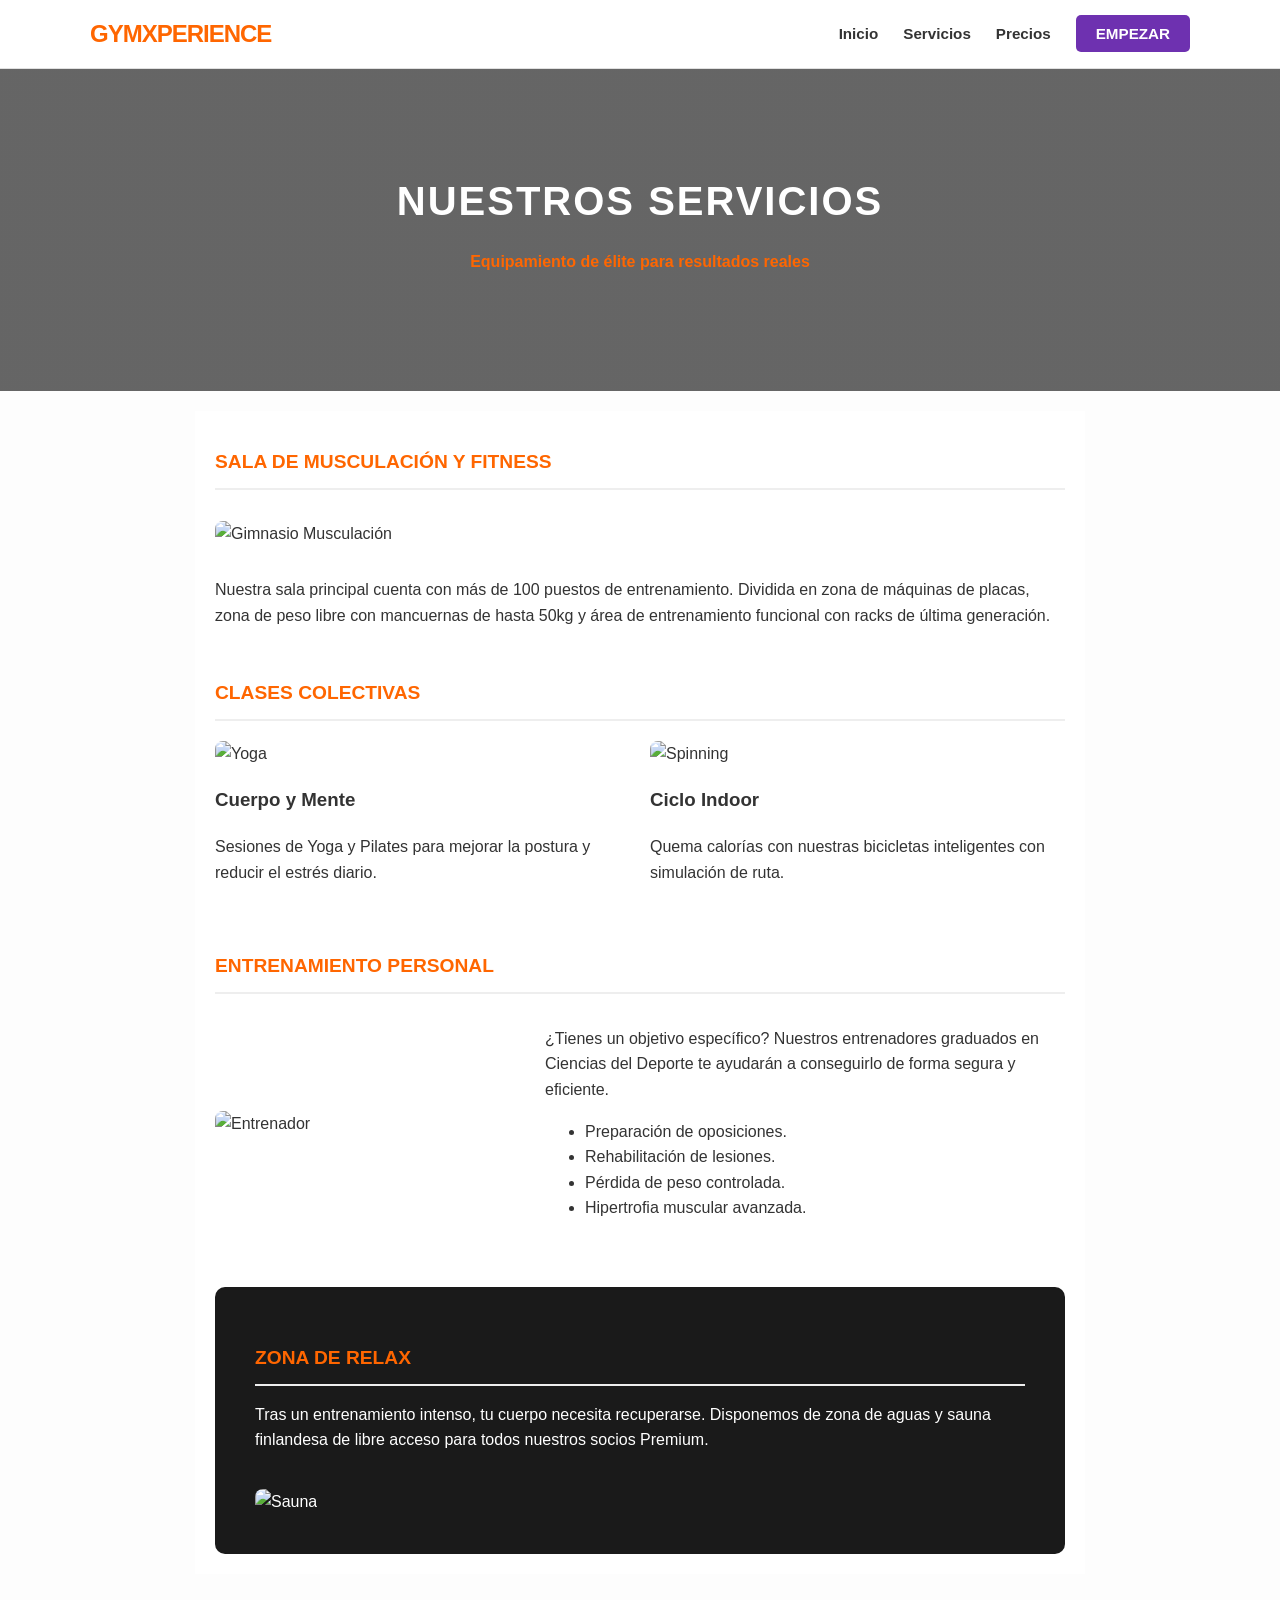
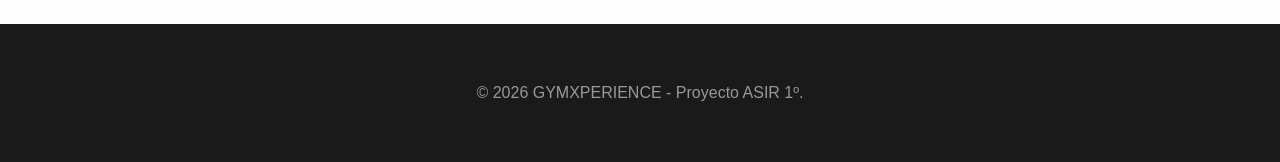
==== servicios.html @ 4a758423 "Update header background image in servicios.html" ====
<!DOCTYPE html>
<html lang="es">
<head>
    <meta charset="UTF-8">
    <meta name="viewport" content="width=device-width, initial-scale=1.0">
    <title>Servicios - GYMXPERIENCE</title>
    <link rel="stylesheet" href="estilos.css">
</head>
<body>

    <nav class="navbar">
        <div class="nav-container">
            <a href="index.html" class="logo">GYMXPERIENCE</a>
            <ul class="nav-menu">
                <li><a href="index.html">Inicio</a></li>
                <li><a href="servicios.html">Servicios</a></li>
                <li><a href="tarifas.html">Precios</a></li>
                <li><a href="contacto.html" class="btn-nav">EMPEZAR</a></li>
            </ul>
        </div>
    </nav>

    <header style="background: linear-gradient(rgba(0,0,0,0.6), rgba(0,0,0,0.6)), url('imagenes/baner2.jpg') no-repeat center center/cover; padding: 100px 20px;">
        <h1 style="color: white; margin: 0;">NUESTROS SERVICIOS</h1>
        <p style="color: #ff6600; font-weight: bold;">Equipamiento de élite para resultados reales</p>
    </header>

    <main class="main-content">
        
        <section style="margin-bottom: 50px;">
            <h2>Sala de Musculación y Fitness</h2>
            <img src="https://images.unsplash.com/photo-1540497077202-7c8a3999166f?q=80&w=2070" alt="Gimnasio Musculación" style="width: 100%; border-radius: 8px; margin: 15px 0;">
            <p>Nuestra sala principal cuenta con más de 100 puestos de entrenamiento. Dividida en zona de máquinas de placas, zona de peso libre con mancuernas de hasta 50kg y área de entrenamiento funcional con racks de última generación.</p>
        </section>

        <section style="margin-bottom: 50px;">
            <h2>Clases Colectivas</h2>
            <div style="display: grid; grid-template-columns: 1fr 1fr; gap: 20px; margin-top: 20px;">
                <div>
                    <img src="https://images.unsplash.com/photo-1518611012118-696072aa579a?q=80&w=2070" alt="Yoga" style="width: 100%; border-radius: 8px;">
                    <h3>Cuerpo y Mente</h3>
                    <p>Sesiones de Yoga y Pilates para mejorar la postura y reducir el estrés diario.</p>
                </div>
                <div>
                    <img src="https://images.unsplash.com/photo-1534258936925-c58bed479fcb?q=80&w=2070" alt="Spinning" style="width: 100%; border-radius: 8px;">
                    <h3>Ciclo Indoor</h3>
                    <p>Quema calorías con nuestras bicicletas inteligentes con simulación de ruta.</p>
                </div>
            </div>
        </section>

        <section style="margin-bottom: 50px;">
            <h2>Entrenamiento Personal</h2>
            <div style="display: flex; align-items: center; gap: 30px; flex-wrap: wrap;">
                <img src="https://images.unsplash.com/photo-1571019613454-1cb2f99b2d8b?q=80&w=2070" alt="Entrenador" style="width: 300px; border-radius: 8px;">
                <div style="flex: 1; min-width: 300px;">
                    <p>¿Tienes un objetivo específico? Nuestros entrenadores graduados en Ciencias del Deporte te ayudarán a conseguirlo de forma segura y eficiente.</p>
                    <ul>
                        <li>Preparación de oposiciones.</li>
                        <li>Rehabilitación de lesiones.</li>
                        <li>Pérdida de peso controlada.</li>
                        <li>Hipertrofia muscular avanzada.</li>
                    </ul>
                </div>
            </div>
        </section>

        <section style="background: #1a1a1a; color: white; padding: 40px; border-radius: 10px; margin-top: 40px;">
            <h2 style="color: #ff6600;">Zona de Relax</h2>
            <p>Tras un entrenamiento intenso, tu cuerpo necesita recuperarse. Disponemos de zona de aguas y sauna finlandesa de libre acceso para todos nuestros socios Premium.</p>
            <img src="https://images.unsplash.com/photo-1590487949433-a55e973b6688?q=80&w=2070" alt="Sauna" style="width: 100%; height: 250px; object-fit: cover; border-radius: 8px; margin-top: 20px;">
        </section>

    </main>

    <footer>
        <p>&copy; 2026 GYMXPERIENCE - Proyecto ASIR 1º.</p>
    </footer>

</body>
</html>
---- estilos.css ----
body {
    font-family: 'Helvetica', Arial, sans-serif;
    line-height: 1.6;
    margin: 0;
    padding: 0;
    color: #333;
    background-color: #fdfdfd;
}

.navbar {
    background-color: #ffffff;
    border-bottom: 1px solid #e0e0e0;
    padding: 15px 0;
    position: sticky; 
    top: 0;
    z-index: 1000;
}

.nav-container {
    max-width: 1100px;
    margin: 0 auto;
    display: flex;
    justify-content: space-between;
    align-items: center;
    padding: 0 20px;
}

.logo {
    font-size: 1.5rem;
    font-weight: 900;
    color: #ff6600; 
    text-decoration: none;
    letter-spacing: -1px;
}

.nav-menu {
    list-style: none;
    display: flex;
    align-items: center;
    margin: 0;
    padding: 0;
}

.nav-menu li {
    margin-left: 25px;
}

.nav-menu a {
    text-decoration: none;
    color: #333;
    font-weight: 600;
    font-size: 0.95rem;
    transition: 0.3s;
}

.nav-menu a:hover {
    color: #ff6600;
}

.btn-nav {
    background-color: #6e31b0; 
    color: white !important;
    padding: 10px 20px;
    border-radius: 5px;
    text-transform: uppercase;
}

.btn-nav:hover {
    background-color: #56258d;
    transform: translateY(-2px);
}

header {
    background: linear-gradient(135deg, #1a1a1a 0%, #333 100%);
    color: #fff;
    padding: 3rem 1rem;
    text-align: center;
}

header h1 {
    margin: 0;
    font-size: 2.5rem;
    letter-spacing: 2px;
}

.main-content {
    max-width: 850px;
    margin: 20px auto;
    padding: 20px;
    background: white;
}

h2 {
    color: #ff6600;
    text-transform: uppercase;
    font-size: 1.2rem;
    border-bottom: 2px solid #eee;
    padding-bottom: 10px;
}

table {
    width: 100%;
    border-collapse: collapse;
    margin: 20px 0;
    background: white;
}

th {
    background-color: #ff6600;
    color: white;
    text-align: left;
}

td, th {
    padding: 12px;    border: 1px solid #eee;
}

.registro {
    background: #f4f4f4;
    padding: 25px;
    border-radius: 10px;
    border-left: 5px solid #ff6600;
    margin-top: 30px;
}

.campo {
    margin-bottom: 15px;
}

label {
    display: block;
    font-weight: bold;
    margin-bottom: 5px;
}

input, select {
    width: 100%;
    padding: 10px;
    border: 1px solid #ccc;
    border-radius: 4px;
    box-sizing: border-box;
}

button {
    background: #ff6600;
    color: white;
    border: none;
    padding: 12px 25px;
    font-weight: bold;
    cursor: pointer;
    transition: 0.3s;
    width: 100%;
    font-size: 1rem;
}

button:hover {
    background: #333;
}

footer {
    text-align: center;
    padding: 40px 20px;
    background-color: #1a1a1a;
    color: #999;
    margin-top: 50px;
}
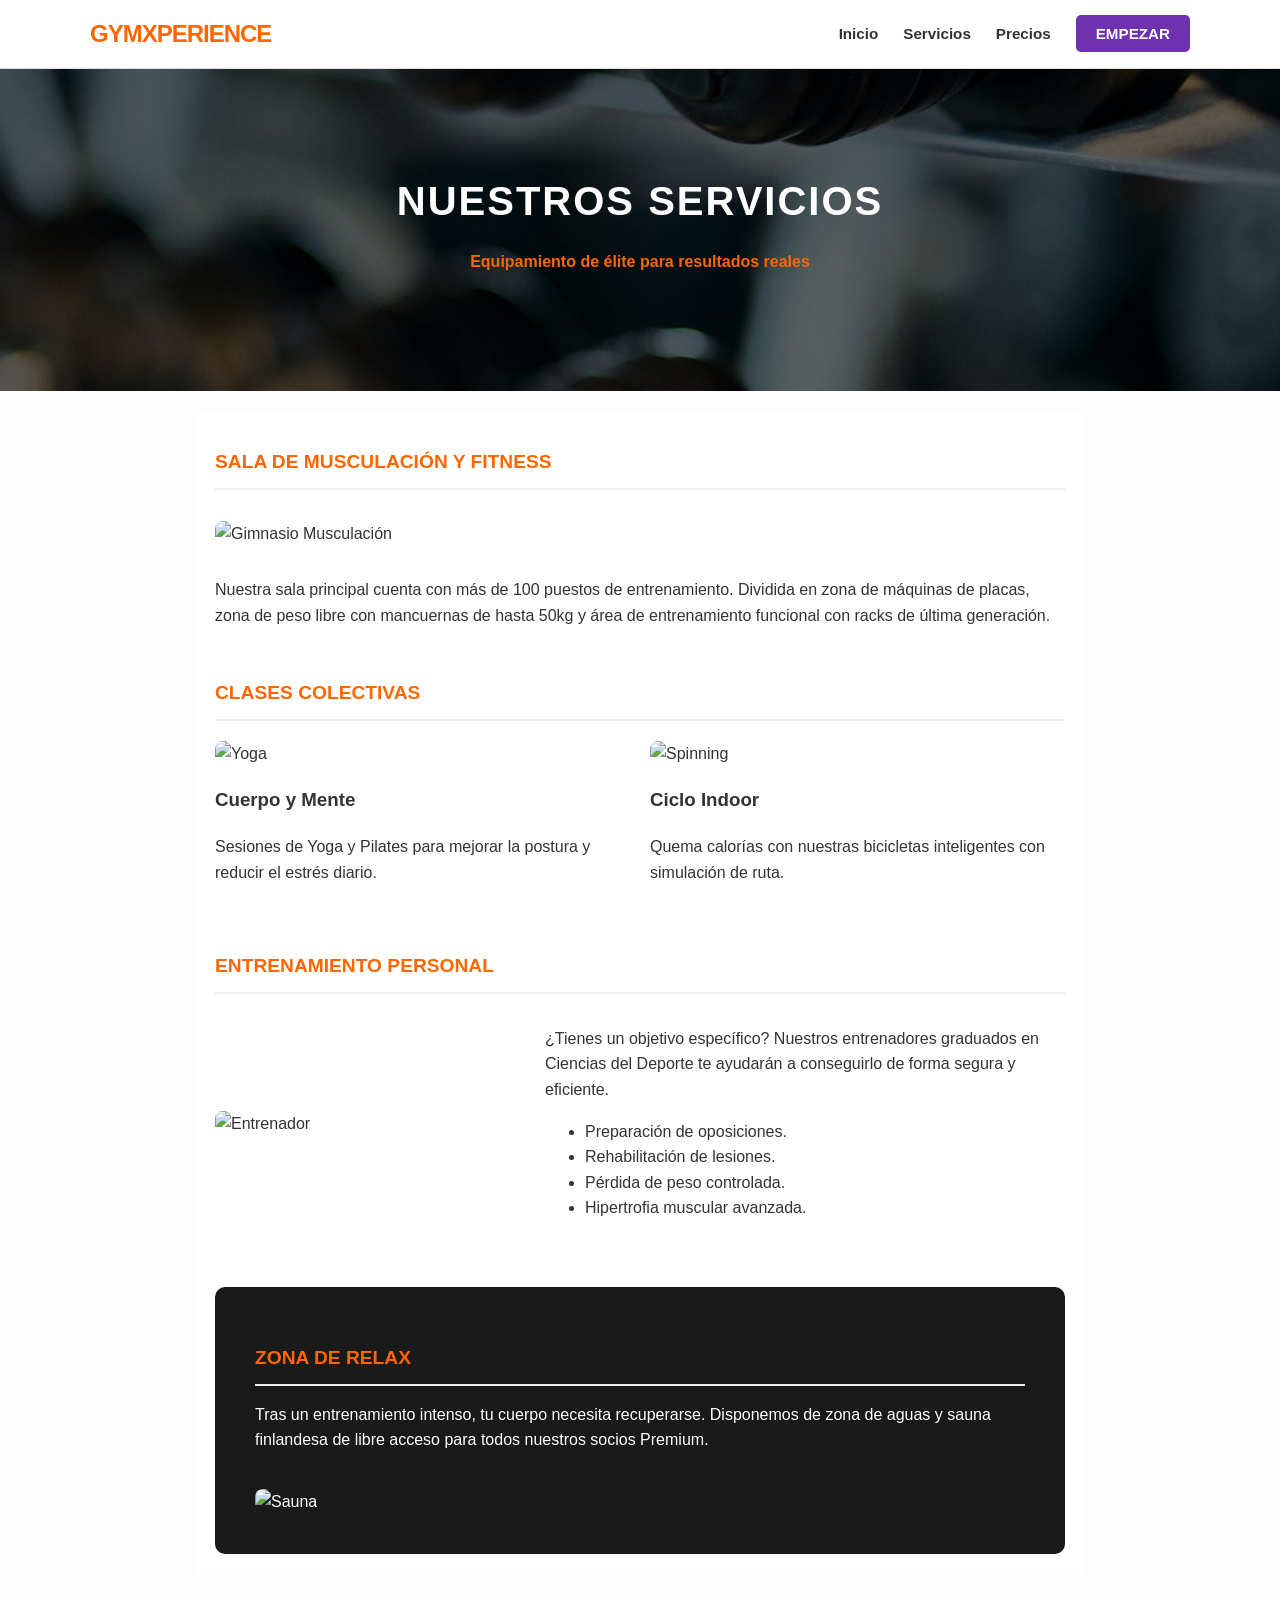
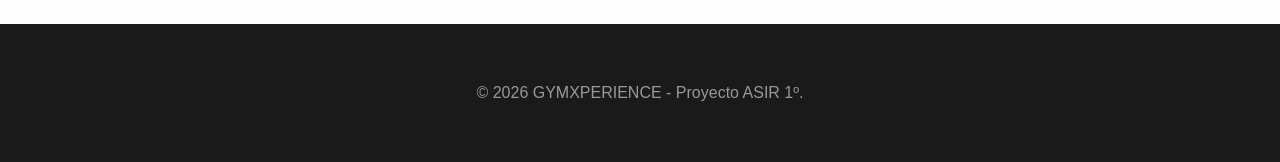
==== commit cd273123: "Add text alignment and color to header" ====
--- a/servicios.html
+++ b/servicios.html
@@ -20,7 +20,7 @@
         </div>
     </nav>
 
-    <header style="background: linear-gradient(rgba(0,0,0,0.6), rgba(0,0,0,0.6)), url('imagenes/baner2.jpg') no-repeat center center/cover; padding: 100px 20px;">
+<header style="background: linear-gradient(rgba(0,0,0,0.6), rgba(0,0,0,0.6)), url('imagenes/baner2.jpg') no-repeat center center/cover; padding: 100px 20px; text-align: center; color: white;">
         <h1 style="color: white; margin: 0;">NUESTROS SERVICIOS</h1>
         <p style="color: #ff6600; font-weight: bold;">Equipamiento de élite para resultados reales</p>
     </header>
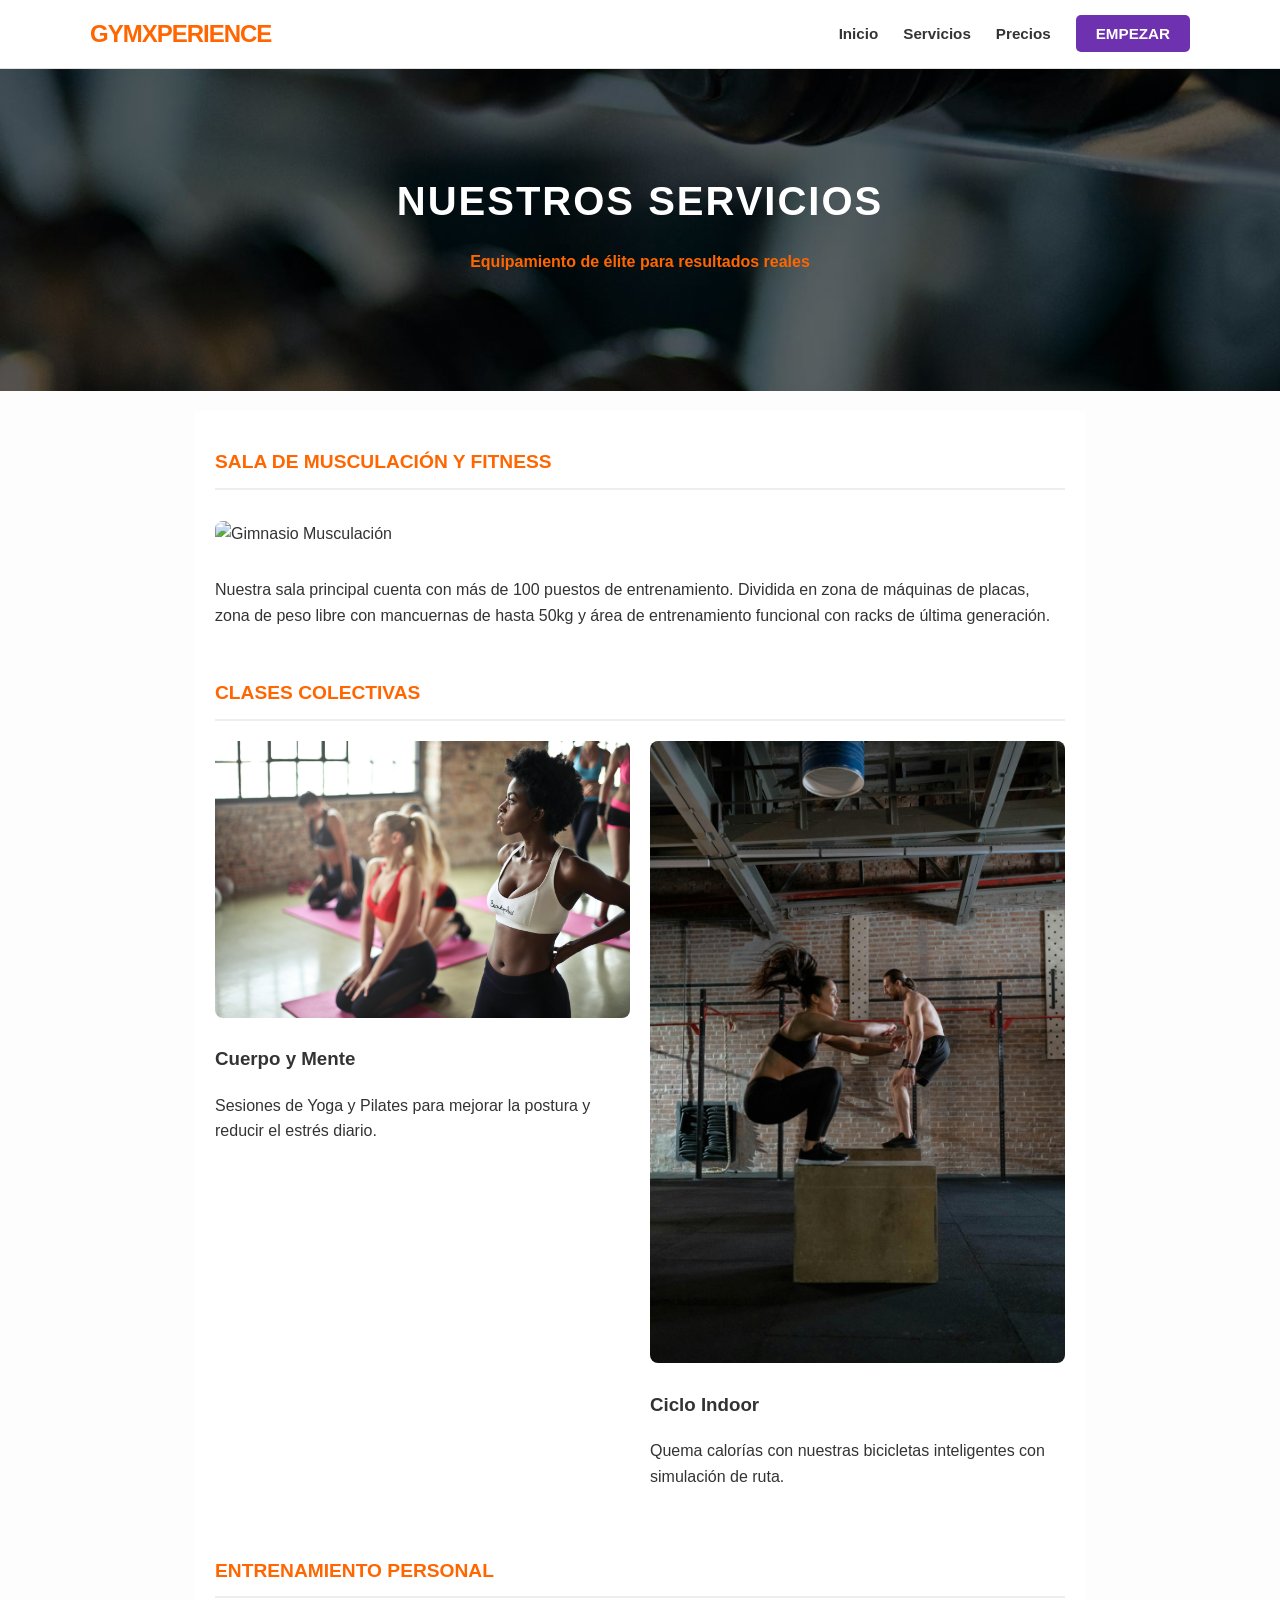
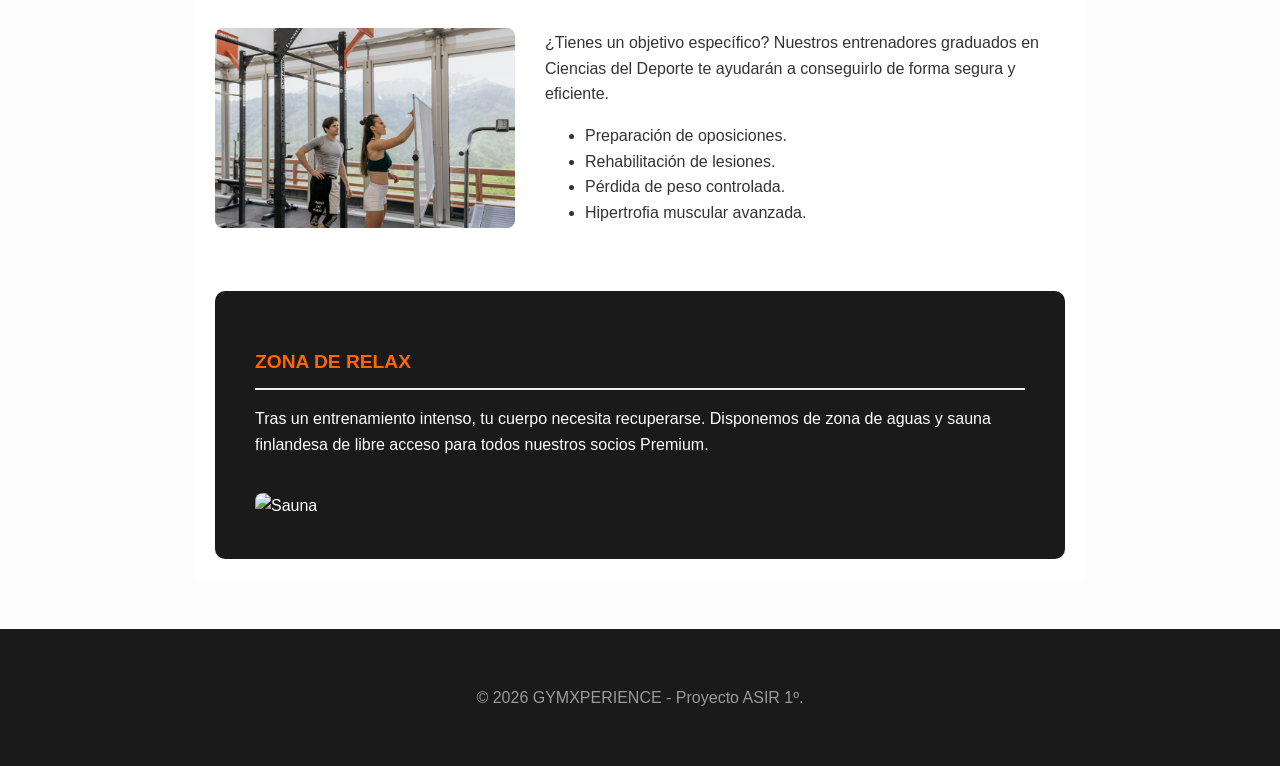
==== commit 4697da07: "Replace external images with local image paths" ====
--- a/servicios.html
+++ b/servicios.html
@@ -29,7 +29,7 @@
         
         <section style="margin-bottom: 50px;">
             <h2>Sala de Musculación y Fitness</h2>
-            <img src="https://images.unsplash.com/photo-1540497077202-7c8a3999166f?q=80&w=2070" alt="Gimnasio Musculación" style="width: 100%; border-radius: 8px; margin: 15px 0;">
+            <img src="imagenes/maquina.jpg" alt="Gimnasio Musculación" style="width: 100%; border-radius: 8px; margin: 15px 0;">
             <p>Nuestra sala principal cuenta con más de 100 puestos de entrenamiento. Dividida en zona de máquinas de placas, zona de peso libre con mancuernas de hasta 50kg y área de entrenamiento funcional con racks de última generación.</p>
         </section>
 
@@ -37,12 +37,12 @@
             <h2>Clases Colectivas</h2>
             <div style="display: grid; grid-template-columns: 1fr 1fr; gap: 20px; margin-top: 20px;">
                 <div>
-                    <img src="https://images.unsplash.com/photo-1518611012118-696072aa579a?q=80&w=2070" alt="Yoga" style="width: 100%; border-radius: 8px;">
+                    <img src="imagenes/clases.jpg" alt="Yoga" style="width: 100%; border-radius: 8px;">
                     <h3>Cuerpo y Mente</h3>
                     <p>Sesiones de Yoga y Pilates para mejorar la postura y reducir el estrés diario.</p>
                 </div>
                 <div>
-                    <img src="https://images.unsplash.com/photo-1534258936925-c58bed479fcb?q=80&w=2070" alt="Spinning" style="width: 100%; border-radius: 8px;">
+                    <img src="imagenes/ciclo.jpg" alt="Spinning" style="width: 100%; border-radius: 8px;">
                     <h3>Ciclo Indoor</h3>
                     <p>Quema calorías con nuestras bicicletas inteligentes con simulación de ruta.</p>
                 </div>
@@ -52,7 +52,7 @@
         <section style="margin-bottom: 50px;">
             <h2>Entrenamiento Personal</h2>
             <div style="display: flex; align-items: center; gap: 30px; flex-wrap: wrap;">
-                <img src="https://images.unsplash.com/photo-1571019613454-1cb2f99b2d8b?q=80&w=2070" alt="Entrenador" style="width: 300px; border-radius: 8px;">
+                <img src="imagenes/personal.jpg" alt="Entrenador" style="width: 300px; border-radius: 8px;">
                 <div style="flex: 1; min-width: 300px;">
                     <p>¿Tienes un objetivo específico? Nuestros entrenadores graduados en Ciencias del Deporte te ayudarán a conseguirlo de forma segura y eficiente.</p>
                     <ul>
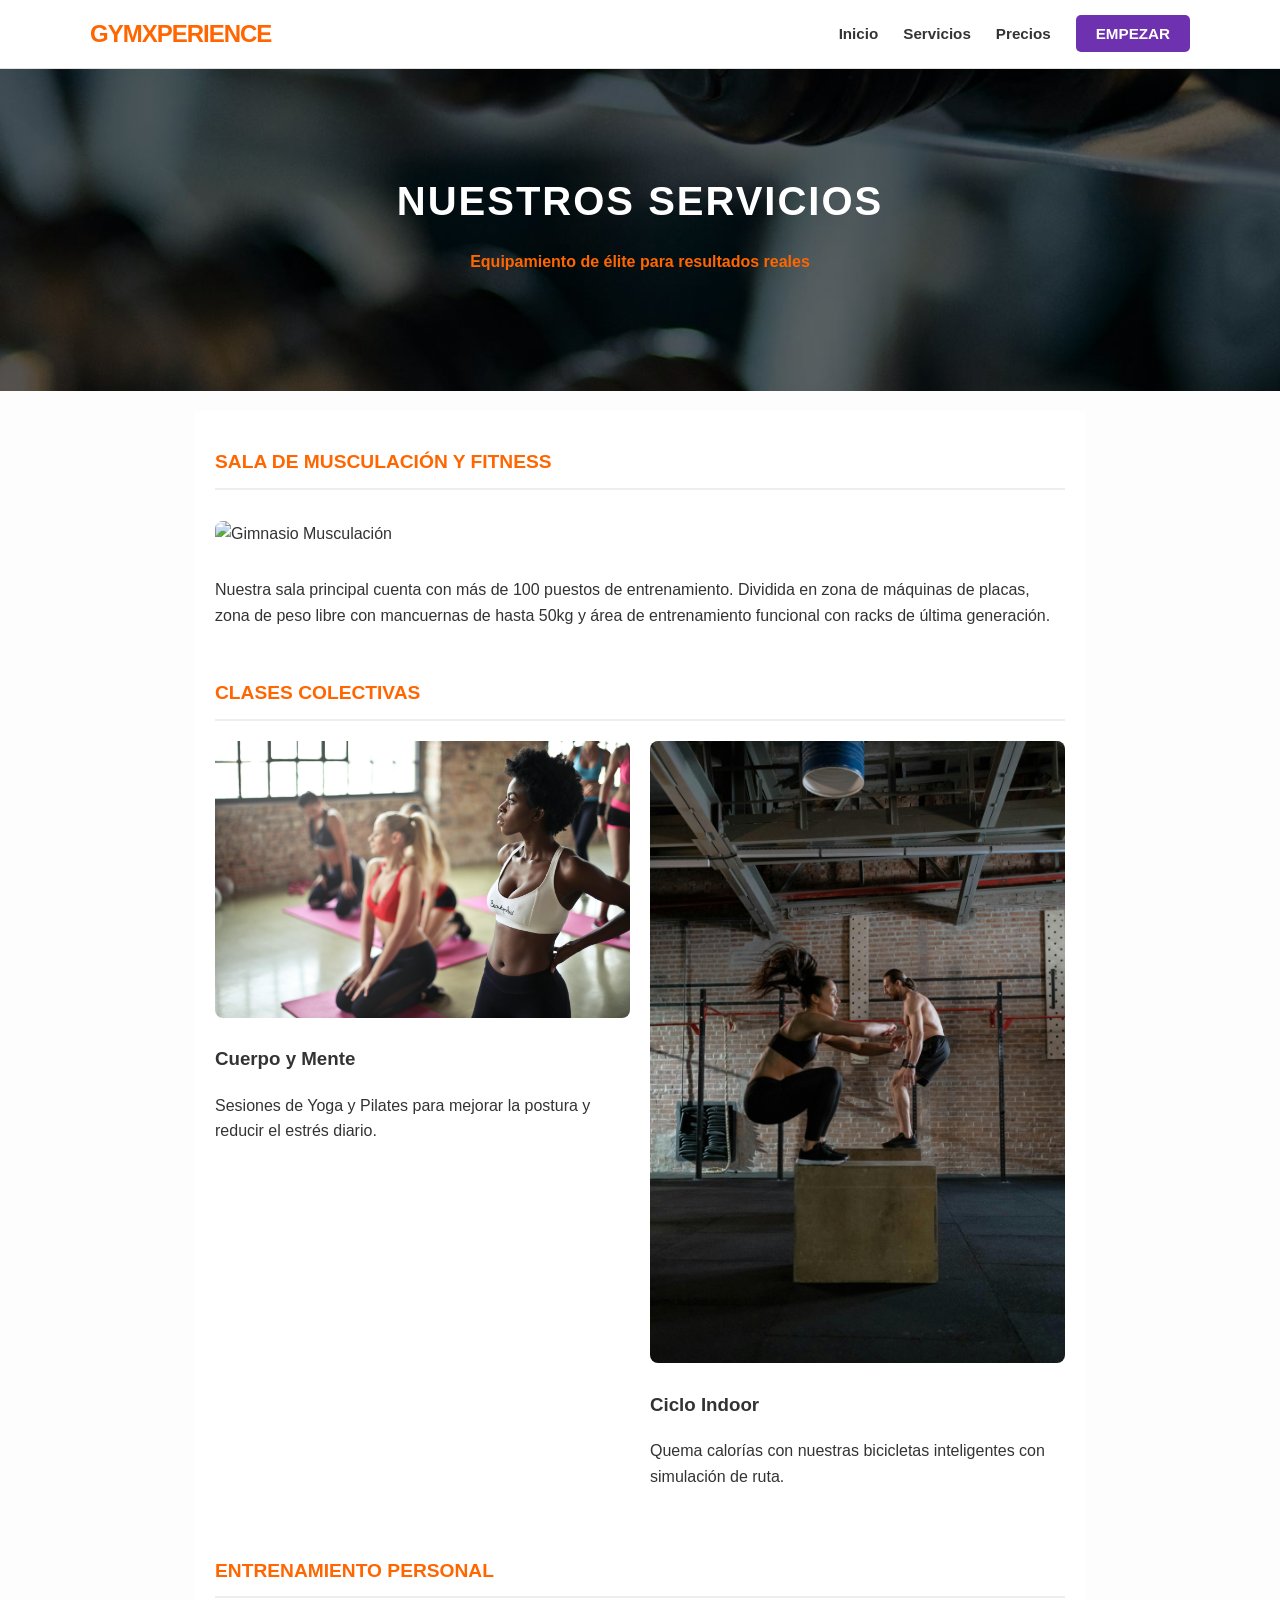
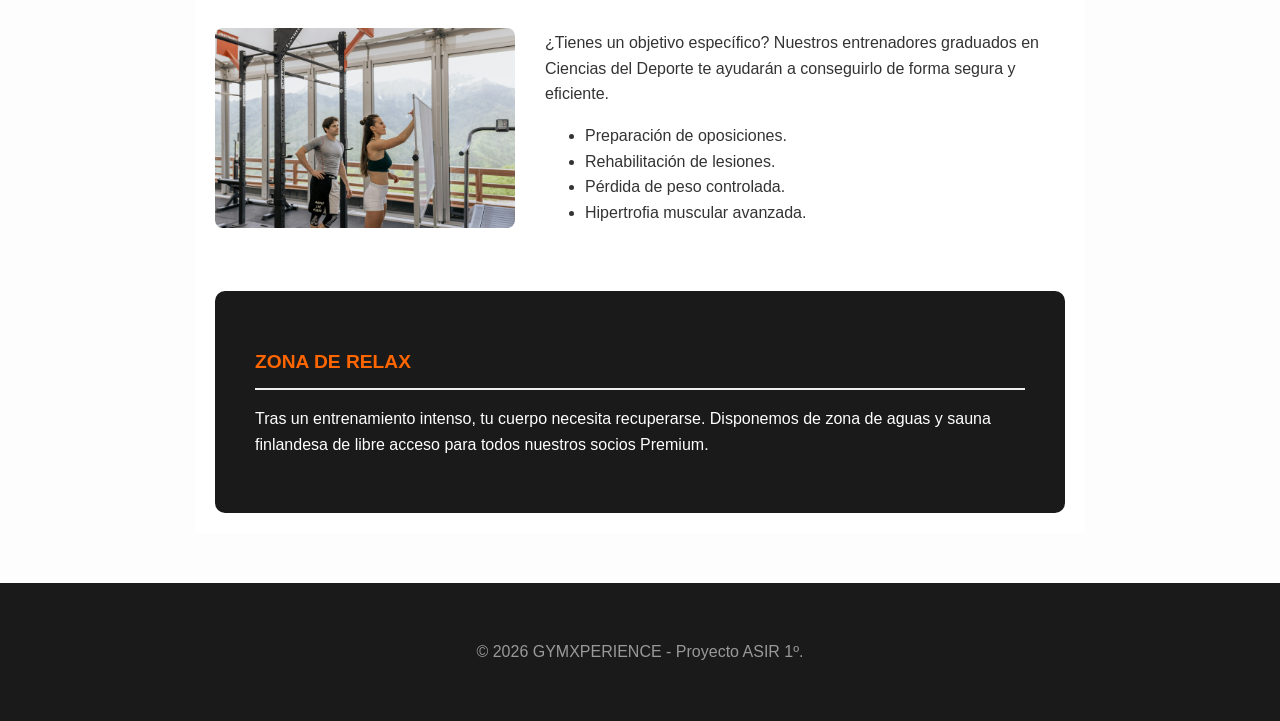
==== commit 4dfe208d: "Update servicios.html" ====
--- a/servicios.html
+++ b/servicios.html
@@ -68,7 +68,6 @@
         <section style="background: #1a1a1a; color: white; padding: 40px; border-radius: 10px; margin-top: 40px;">
             <h2 style="color: #ff6600;">Zona de Relax</h2>
             <p>Tras un entrenamiento intenso, tu cuerpo necesita recuperarse. Disponemos de zona de aguas y sauna finlandesa de libre acceso para todos nuestros socios Premium.</p>
-            <img src="https://images.unsplash.com/photo-1590487949433-a55e973b6688?q=80&w=2070" alt="Sauna" style="width: 100%; height: 250px; object-fit: cover; border-radius: 8px; margin-top: 20px;">
         </section>
 
     </main>
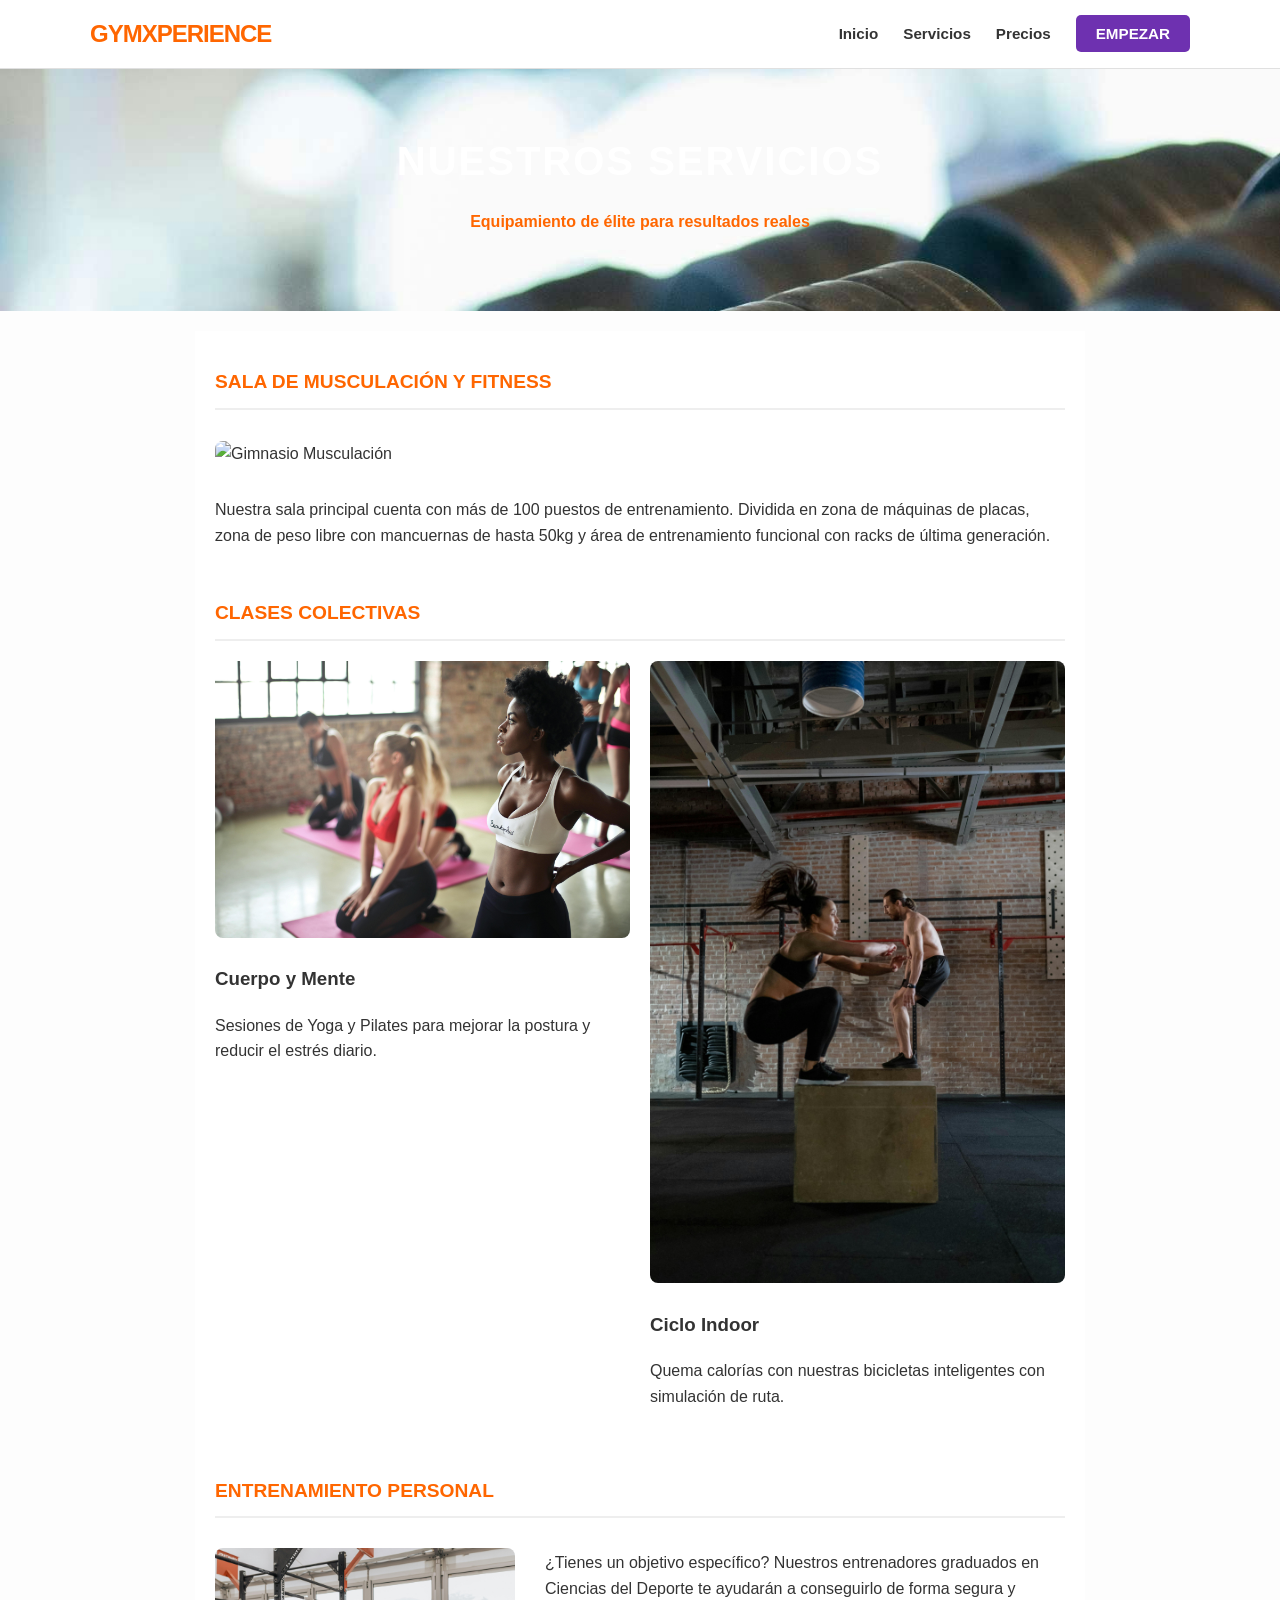
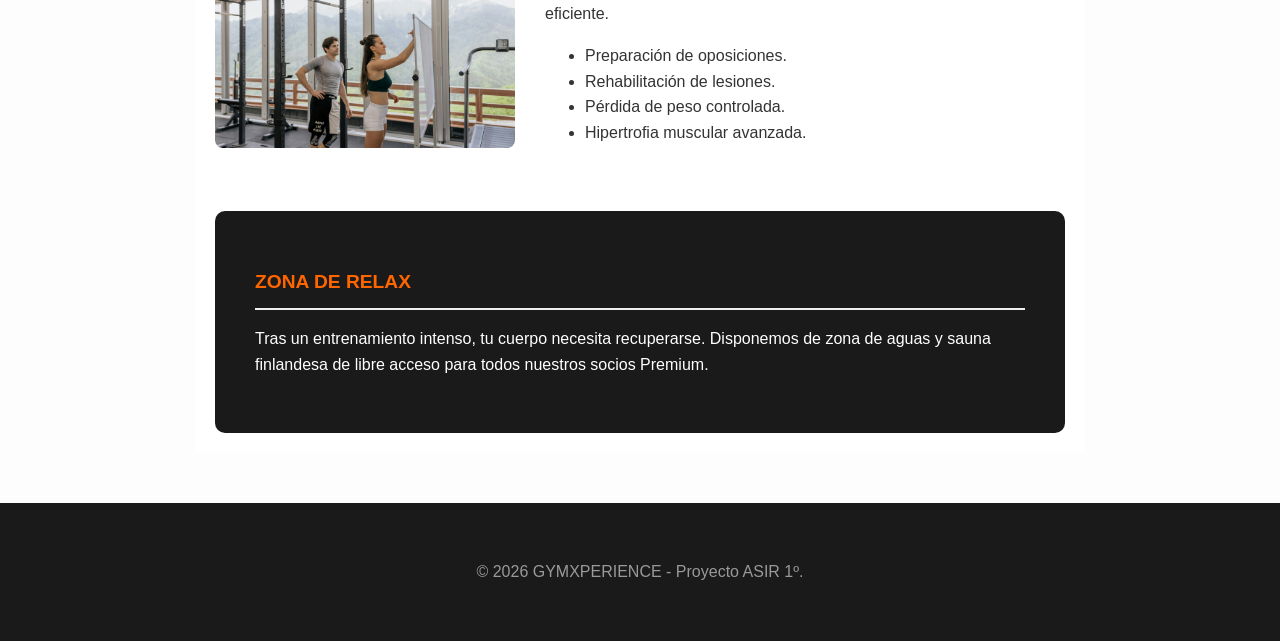
==== commit 7a945cd4: "Update servicios.html" ====
--- a/servicios.html
+++ b/servicios.html
@@ -20,10 +20,10 @@
         </div>
     </nav>
 
-<header style="background: linear-gradient(rgba(0,0,0,0.6), rgba(0,0,0,0.6)), url('imagenes/baner2.jpg') no-repeat center center/cover; padding: 100px 20px; text-align: center; color: white;">
-        <h1 style="color: white; margin: 0;">NUESTROS SERVICIOS</h1>
-        <p style="color: #ff6600; font-weight: bold;">Equipamiento de élite para resultados reales</p>
-    </header>
+<header style="background-image: url('imagenes/baner2.jpg'); background-color: #333; background-size: cover; padding: 60px 10px; text-align: center; color: white;">
+    <h1>NUESTROS SERVICIOS</h1>
+    <p style="color: #ff6600; font-weight: bold;">Equipamiento de élite para resultados reales</p>
+</header>
 
     <main class="main-content">
         
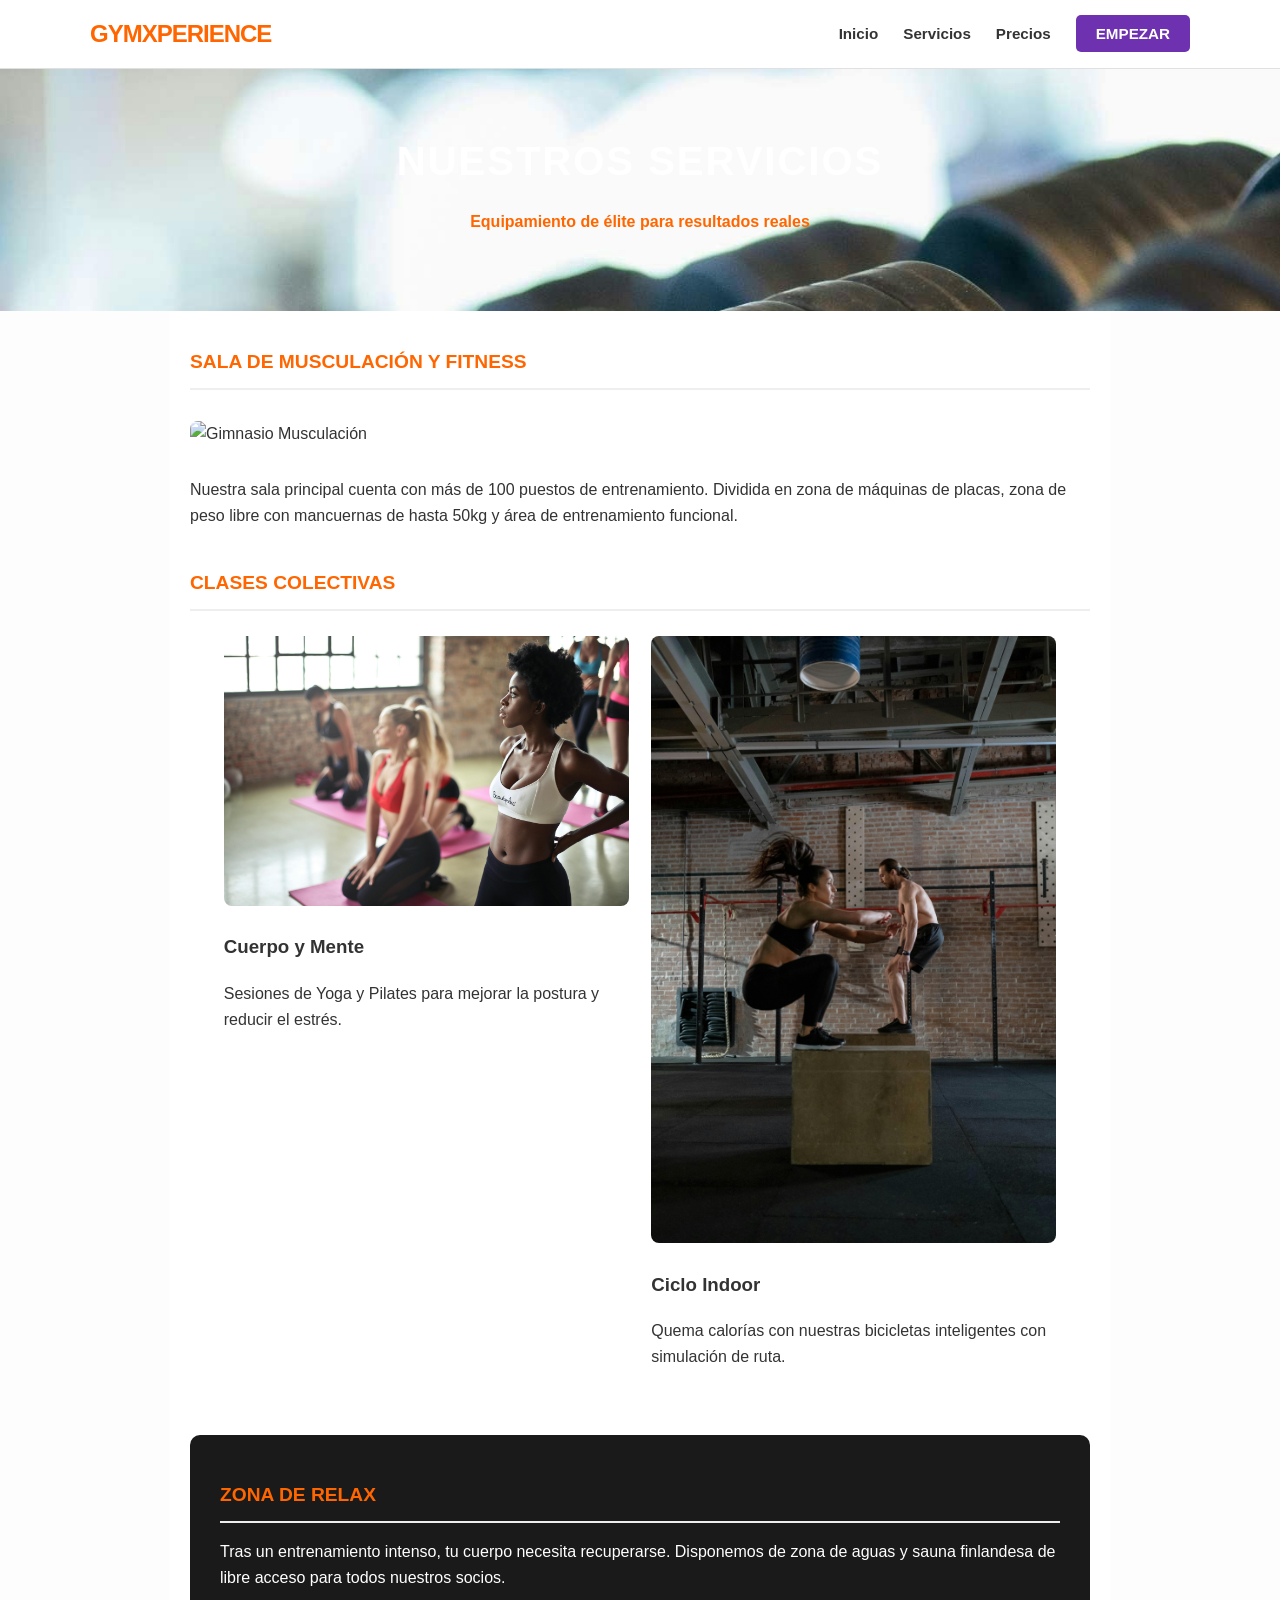
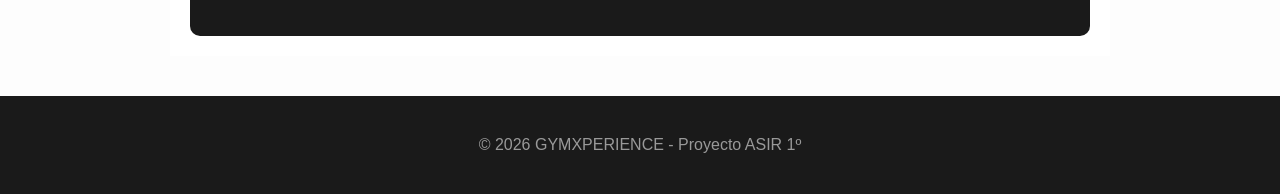
==== commit 619f066d: "Update servicios.html" ====
--- a/servicios.html
+++ b/servicios.html
@@ -20,28 +20,28 @@
         </div>
     </nav>
 
-<header style="background-image: url('imagenes/baner2.jpg'); background-color: #333; background-size: cover; padding: 60px 10px; text-align: center; color: white;">
-    <h1>NUESTROS SERVICIOS</h1>
-    <p style="color: #ff6600; font-weight: bold;">Equipamiento de élite para resultados reales</p>
-</header>
+    <header style="background-image: url('imagenes/baner2.jpg'); background-color: #333; background-size: cover; padding: 60px 10px; text-align: center; color: white;">
+        <h1>NUESTROS SERVICIOS</h1>
+        <p style="color: #ff6600; font-weight: bold;">Equipamiento de élite para resultados reales</p>
+    </header>
 
-    <main class="main-content">
+    <main class="main-content" style="padding: 20px; max-width: 900px; margin: auto;">
         
-        <section style="margin-bottom: 50px;">
+        <section style="margin-bottom: 40px;">
             <h2>Sala de Musculación y Fitness</h2>
             <img src="imagenes/maquina.jpg" alt="Gimnasio Musculación" style="width: 100%; border-radius: 8px; margin: 15px 0;">
-            <p>Nuestra sala principal cuenta con más de 100 puestos de entrenamiento. Dividida en zona de máquinas de placas, zona de peso libre con mancuernas de hasta 50kg y área de entrenamiento funcional con racks de última generación.</p>
+            <p>Nuestra sala principal cuenta con más de 100 puestos de entrenamiento. Dividida en zona de máquinas de placas, zona de peso libre con mancuernas de hasta 50kg y área de entrenamiento funcional.</p>
         </section>
 
-        <section style="margin-bottom: 50px;">
+        <section style="margin-bottom: 40px;">
             <h2>Clases Colectivas</h2>
-            <div style="display: grid; grid-template-columns: 1fr 1fr; gap: 20px; margin-top: 20px;">
-                <div>
+            <div style="text-align: center;">
+                <div style="display: inline-block; width: 45%; margin: 1%; vertical-align: top; text-align: left;">
                     <img src="imagenes/clases.jpg" alt="Yoga" style="width: 100%; border-radius: 8px;">
                     <h3>Cuerpo y Mente</h3>
-                    <p>Sesiones de Yoga y Pilates para mejorar la postura y reducir el estrés diario.</p>
+                    <p>Sesiones de Yoga y Pilates para mejorar la postura y reducir el estrés.</p>
                 </div>
-                <div>
+                <div style="display: inline-block; width: 45%; margin: 1%; vertical-align: top; text-align: left;">
                     <img src="imagenes/ciclo.jpg" alt="Spinning" style="width: 100%; border-radius: 8px;">
                     <h3>Ciclo Indoor</h3>
                     <p>Quema calorías con nuestras bicicletas inteligentes con simulación de ruta.</p>
@@ -49,31 +49,15 @@
             </div>
         </section>
 
-        <section style="margin-bottom: 50px;">
-            <h2>Entrenamiento Personal</h2>
-            <div style="display: flex; align-items: center; gap: 30px; flex-wrap: wrap;">
-                <img src="imagenes/personal.jpg" alt="Entrenador" style="width: 300px; border-radius: 8px;">
-                <div style="flex: 1; min-width: 300px;">
-                    <p>¿Tienes un objetivo específico? Nuestros entrenadores graduados en Ciencias del Deporte te ayudarán a conseguirlo de forma segura y eficiente.</p>
-                    <ul>
-                        <li>Preparación de oposiciones.</li>
-                        <li>Rehabilitación de lesiones.</li>
-                        <li>Pérdida de peso controlada.</li>
-                        <li>Hipertrofia muscular avanzada.</li>
-                    </ul>
-                </div>
-            </div>
-        </section>
-
-        <section style="background: #1a1a1a; color: white; padding: 40px; border-radius: 10px; margin-top: 40px;">
+        <section style="background: #1a1a1a; color: white; padding: 30px; border-radius: 10px; margin-top: 30px;">
             <h2 style="color: #ff6600;">Zona de Relax</h2>
-            <p>Tras un entrenamiento intenso, tu cuerpo necesita recuperarse. Disponemos de zona de aguas y sauna finlandesa de libre acceso para todos nuestros socios Premium.</p>
+            <p>Tras un entrenamiento intenso, tu cuerpo necesita recuperarse. Disponemos de zona de aguas y sauna finlandesa de libre acceso para todos nuestros socios.</p>
         </section>
 
     </main>
 
-    <footer>
-        <p>&copy; 2026 GYMXPERIENCE - Proyecto ASIR 1º.</p>
+    <footer style="text-align: center; padding: 20px; margin-top: 40px;">
+        <p>&copy; 2026 GYMXPERIENCE - Proyecto ASIR 1º</p>
     </footer>
 
 </body>
